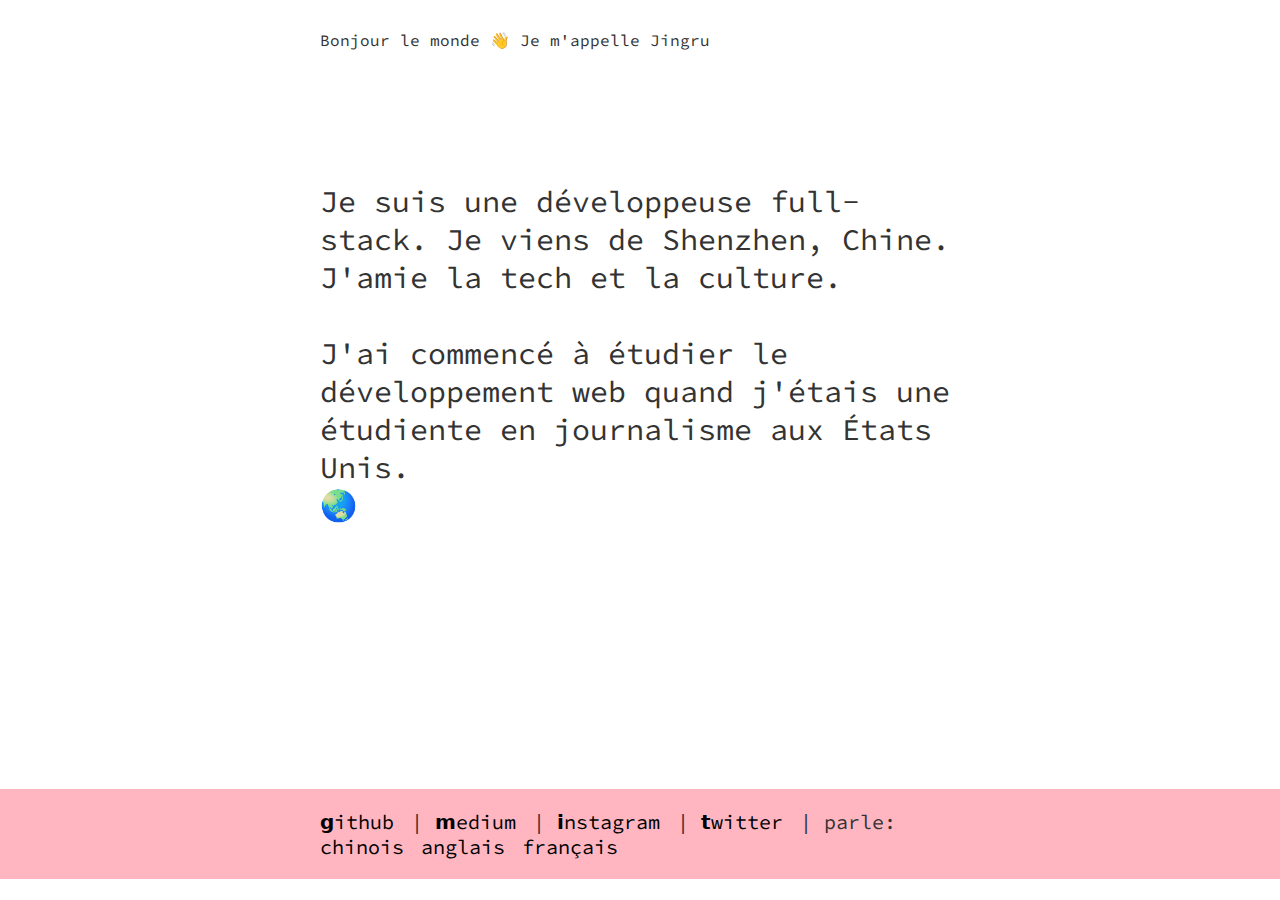
==== fr.html @ 141855a2 "footer" ====
<!DOCTYPE html>
<html>
  <head>
    <meta charset="utf-8" lang="fr" />
    <meta name="viewport" content="width=device-width, initial-scale=1">

    <meta name="description" content="Web developer, world traveller, lifelong learner."/>

    <meta property="og:url" content="https://www.jingru.co" />
    <meta property="og:type" content="website" />
    <meta property="og:title" content="Jingru Zhang" />
    <meta property="og:description" content="Web developer, world traveller, lifelong learner." />

    <link rel="stylesheet" type="text/css" href="styles.css">

    <title>jingru | développeuse full-stack</title>
  </head>
<!-- content -->
  <body>
    <div class="container">
      <div class="brand">
        Bonjour le monde 👋 Je m'appelle Jingru <br><br>
      </div>

      <main>
          <div class="intro">
            Je suis une développeuse full-stack. Je viens de Shenzhen, Chine. J'amie la tech et la culture. <br><br>
            J'ai commencé à étudier le développement web quand j'étais une étudiente en journalisme aux États Unis. <div class="rotate">🌏</div> <br><br>
          </div>

      </main>

    <div class="footer">
        <div class="links">
          <p>
          <a href="https://github.com/jingruzhang">𝗴ithub</a> |
          <a href="https://medium.com/@jingru.co">𝗺edium</a> |
          <a href="https://www.instagram.com/_jingru_/">𝗶nstagram</a> |
          <a href="https://twitter.com/jing_ru_zhang">𝘁witter</a> |
          parle: <a href="zh.html">chinois</a> <a href="index.html">anglais</a> <a href="fr.html">français</a>
          </p>
        </div>
    </div>
  </div>
  
  </body>
</html>
---- styles.css ----
@import url('https://fonts.googleapis.com/css?family=Source+Code+Pro');

/*all styles */
html, body {
  margin: 0;
  padding: 0;
  color: #333333;
  font-family: 'Source Code Pro', monospace;
}

*  {
  -webkit-box-sizing: border-box;
  -moz-box-sizing: border-box;
  box-sizing: border-box;
}

.container {
  display: grid;
  grid-template-columns: repeat(12, 1fr);
  grid-template-rows: 100px auto auto auto;
  height: 100vh;
  align-items: center;
}

.brand {
  grid-column: 4 / -4;
}

p {
  font-size: 20px;
}

.intro {
  font-size: 30px;
  padding: 2em 0;
}


main {
  grid-column: 4 / -4;
}

.links {
  grid-column: 4 /-4;
  height: 100%;
}

.links a {
  margin-right: 5px;
  text-decoration: none;
  color: black;
}

.links a:hover {
  color: hotpink;
}

.footer {
  background-color: lightpink;
  display: grid;
  grid-column: 1 / -1;
  grid-row: second-line / -1;
  grid-template-columns: repeat(12, 1fr);
  margin-bottom: 0px;
}

@media (max-width:768px) {
  .brand {
    grid-column: 2/-2;
  }

  main {
    grid-column: 2/-2;
  }

  .intro {
    font-size: 24px;
  }

  .links {
    grid-column: 2/-2;
  }
}
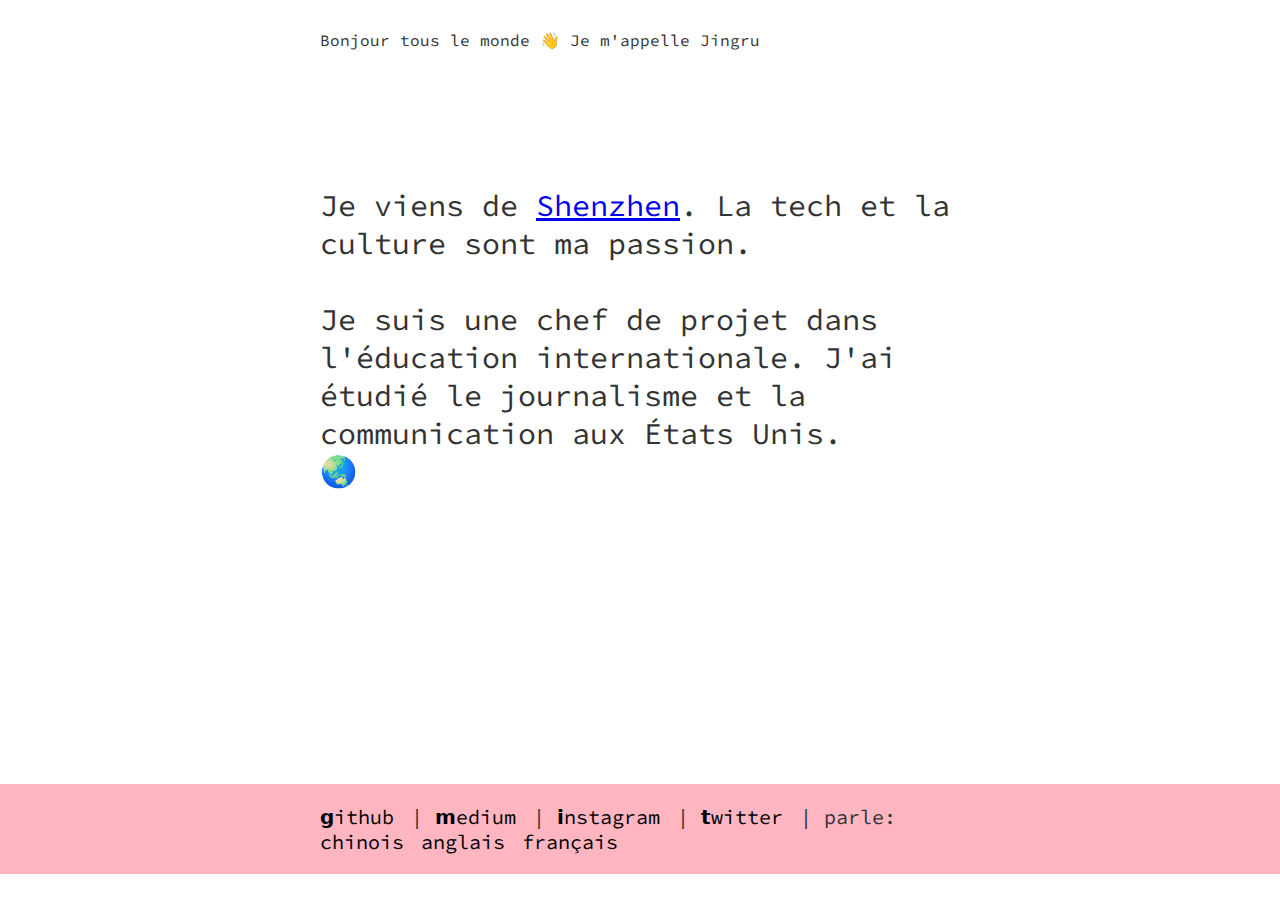
==== commit 27e89719: "update" ====
--- a/fr.html
+++ b/fr.html
@@ -4,28 +4,36 @@
     <meta charset="utf-8" lang="fr" />
     <meta name="viewport" content="width=device-width, initial-scale=1">
 
-    <meta name="description" content="Web developer, world traveller, lifelong learner."/>
+    <meta name="description" content="Project Manager, Multilingual Content Marketer, Web Developer"/>
 
     <meta property="og:url" content="https://www.jingru.co" />
     <meta property="og:type" content="website" />
     <meta property="og:title" content="Jingru Zhang" />
-    <meta property="og:description" content="Web developer, world traveller, lifelong learner." />
+    <meta property="og:description" content="Project Manager, Multilingual Content Marketer, Web Developer"/>
 
     <link rel="stylesheet" type="text/css" href="styles.css">
 
-    <title>jingru | développeuse full-stack</title>
+    <title>jingru | project manager, multilingual content marketer, web developer</title>
+    <script async src="https://www.googletagmanager.com/gtag/js?id=UA-90714389-2"></script>
+    <script>
+      window.dataLayer = window.dataLayer || [];
+      function gtag(){dataLayer.push(arguments);}
+      gtag('js', new Date());
+
+      gtag('config', 'UA-90714389-2');
+    </script>
   </head>
 <!-- content -->
   <body>
     <div class="container">
       <div class="brand">
-        Bonjour le monde 👋 Je m'appelle Jingru <br><br>
+        Bonjour tous le monde 👋 Je m'appelle Jingru <br><br>
       </div>
 
       <main>
           <div class="intro">
-            Je suis une développeuse full-stack. Je viens de Shenzhen, Chine. J'amie la tech et la culture. <br><br>
-            J'ai commencé à étudier le développement web quand j'étais une étudiente en journalisme aux États Unis. <div class="rotate">🌏</div> <br><br>
+            Je viens de <a href="https://www.lonelyplanet.com/china/guangdong/shenzhen">Shenzhen</a>. La tech et la culture sont ma passion. <br><br>
+            Je suis une chef de projet dans l'éducation internationale. J'ai étudié le journalisme et la communication aux États Unis. <div class="rotate">🌏</div> <br><br>
           </div>
 
       </main>
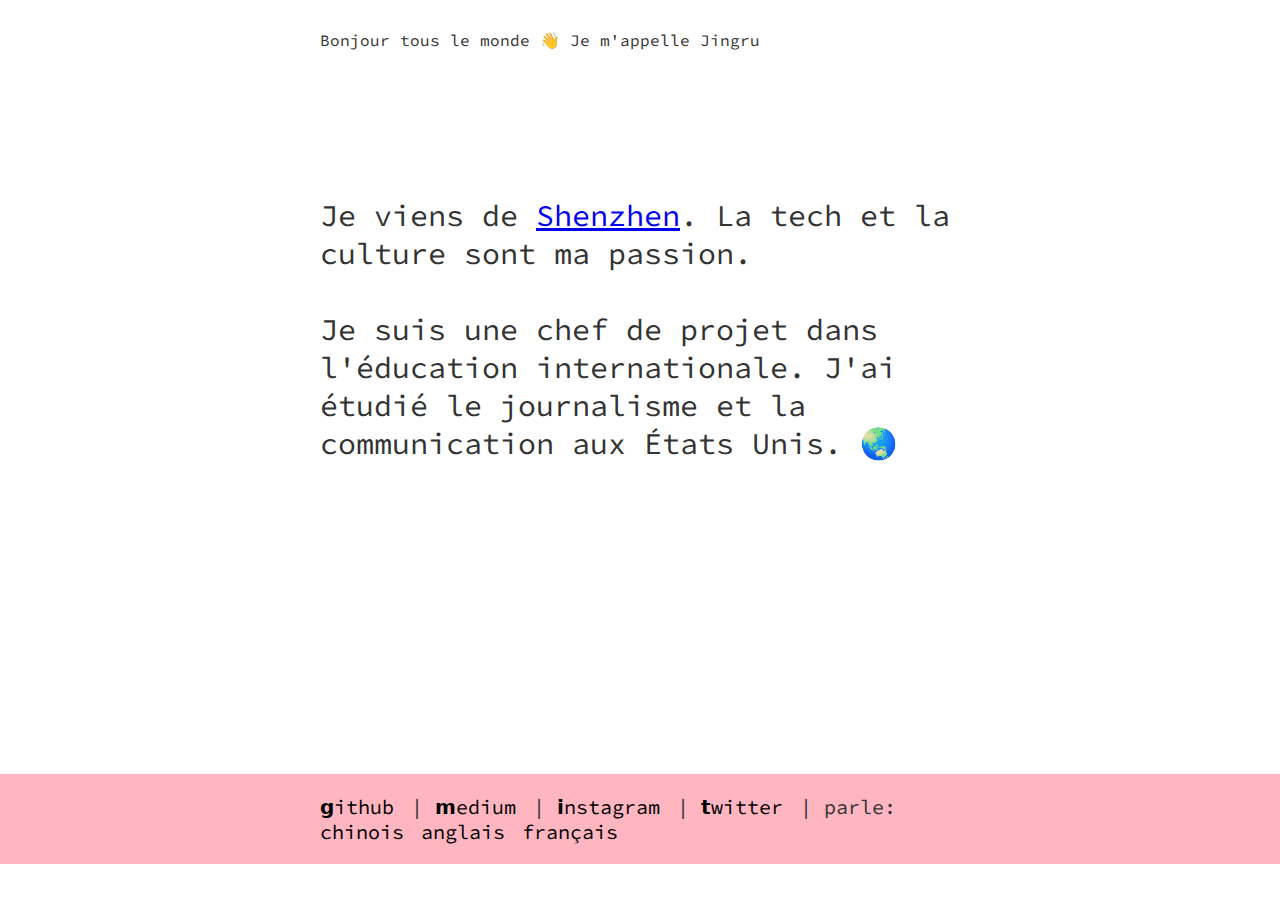
==== commit 1946e501: "take out class rotate" ====
--- a/fr.html
+++ b/fr.html
@@ -32,8 +32,8 @@
 
       <main>
           <div class="intro">
-            Je viens de <a href="https://www.lonelyplanet.com/china/guangdong/shenzhen">Shenzhen</a>. La tech et la culture sont ma passion. <br><br>
-            Je suis une chef de projet dans l'éducation internationale. J'ai étudié le journalisme et la communication aux États Unis. <div class="rotate">🌏</div> <br><br>
+            Je viens de <a class="links" href="https://www.lonelyplanet.com/china/guangdong/shenzhen">Shenzhen</a>. La tech et la culture sont ma passion. <br><br>
+            Je suis une chef de projet dans l'éducation internationale. J'ai étudié le journalisme et la communication aux États Unis. 🌏 <br><br>
           </div>
 
       </main>
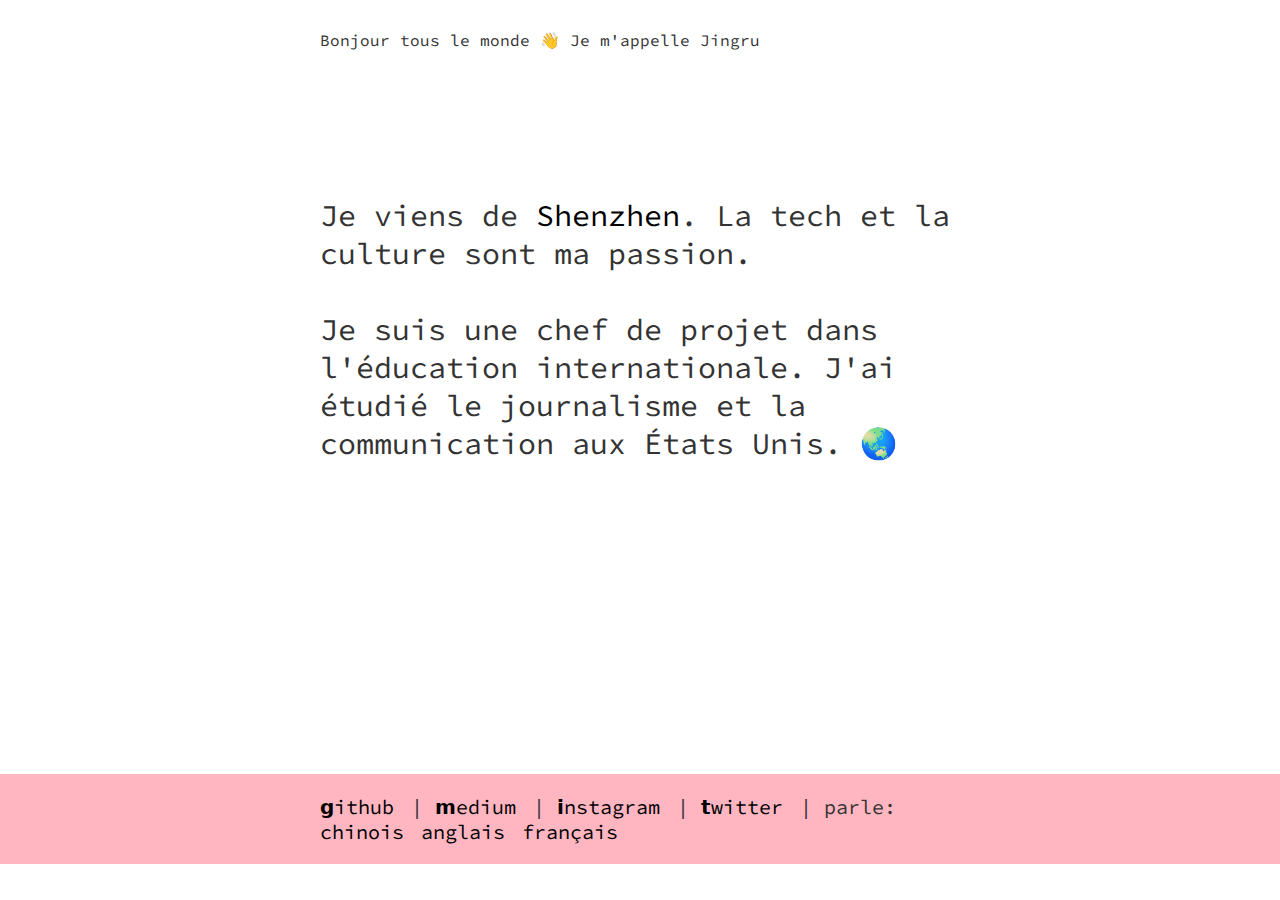
==== commit 8b3feaf5: "fix links" ====
--- a/fr.html
+++ b/fr.html
@@ -32,7 +32,7 @@
 
       <main>
           <div class="intro">
-            Je viens de <a class="links" href="https://www.lonelyplanet.com/china/guangdong/shenzhen">Shenzhen</a>. La tech et la culture sont ma passion. <br><br>
+            Je viens de <a href="https://www.lonelyplanet.com/china/guangdong/shenzhen">Shenzhen</a>. La tech et la culture sont ma passion. <br><br>
             Je suis une chef de projet dans l'éducation internationale. J'ai étudié le journalisme et la communication aux États Unis. 🌏 <br><br>
           </div>
 
--- a/styles.css
+++ b/styles.css
@@ -33,6 +33,15 @@
 .intro {
   font-size: 30px;
   padding: 2em 0;
+}
+
+.intro a {
+  text-decoration: none;
+  color: black;
+}
+
+.intro a:hover {
+  color: pink;
 }
 
 
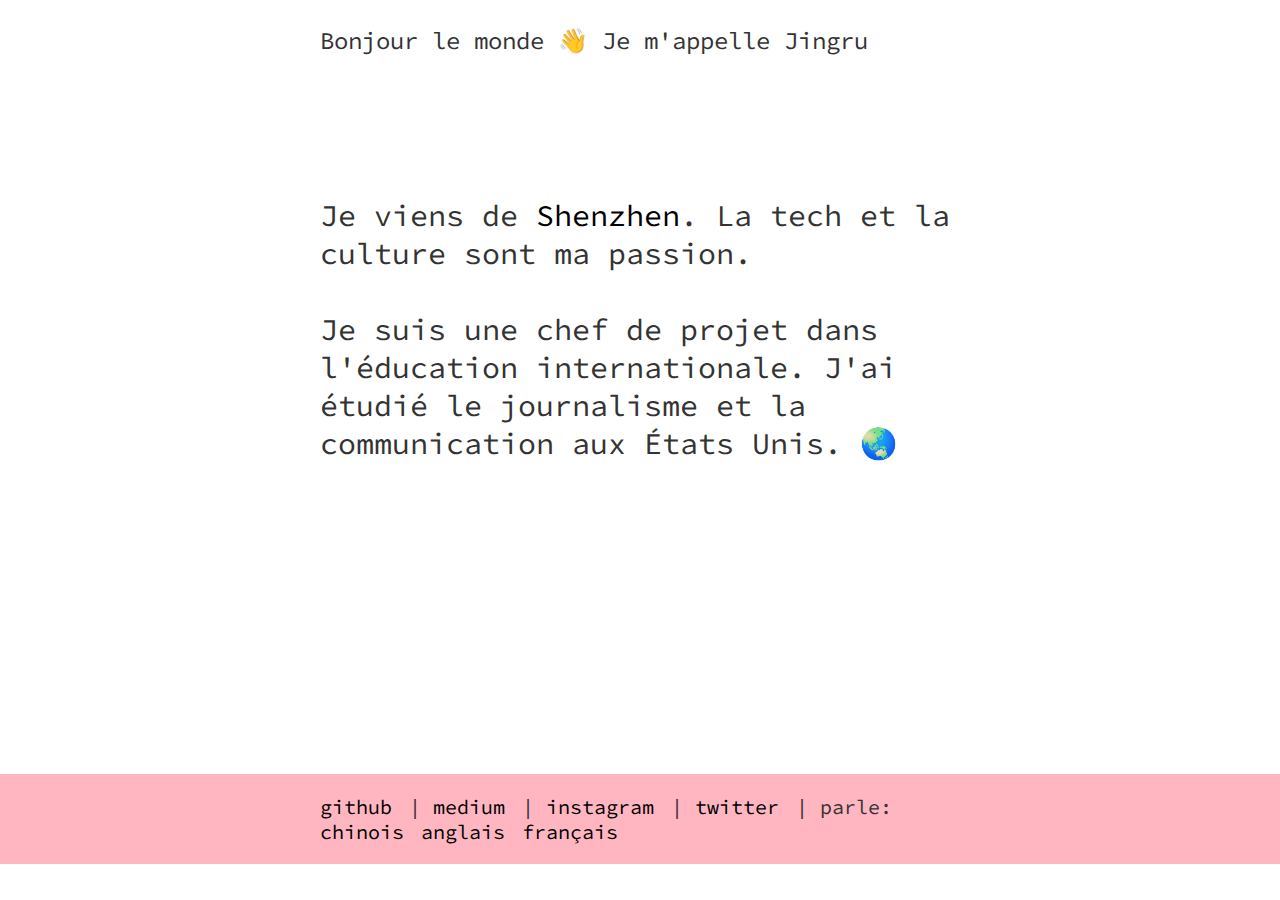
==== commit be1c2384: "fix fontsize" ====
--- a/fr.html
+++ b/fr.html
@@ -27,7 +27,7 @@
   <body>
     <div class="container">
       <div class="brand">
-        Bonjour tous le monde 👋 Je m'appelle Jingru <br><br>
+        <p>Bonjour le monde 👋 Je m'appelle Jingru </p><br>
       </div>
 
       <main>
@@ -41,10 +41,10 @@
     <div class="footer">
         <div class="links">
           <p>
-          <a href="https://github.com/jingruzhang">𝗴ithub</a> |
-          <a href="https://medium.com/@jingru.co">𝗺edium</a> |
-          <a href="https://www.instagram.com/_jingru_/">𝗶nstagram</a> |
-          <a href="https://twitter.com/jing_ru_zhang">𝘁witter</a> |
+          <a href="https://github.com/jingruzhang">github</a> |
+          <a href="https://medium.com/@jingru.co">medium</a> |
+          <a href="https://www.instagram.com/_jingru_/">instagram</a> |
+          <a href="https://twitter.com/jing_ru_zhang">twitter</a> |
           parle: <a href="zh.html">chinois</a> <a href="index.html">anglais</a> <a href="fr.html">français</a>
           </p>
         </div>
--- a/styles.css
+++ b/styles.css
@@ -5,7 +5,7 @@
   margin: 0;
   padding: 0;
   color: #333333;
-  font-family: 'Source Code Pro', monospace;
+  font-family: 'Source Code Pro', monospace, "Microsoft Yahei","微软雅黑";
 }
 
 *  {
@@ -24,6 +24,10 @@
 
 .brand {
   grid-column: 4 / -4;
+}
+
+.brand p {
+  font-size: 24px;
 }
 
 p {
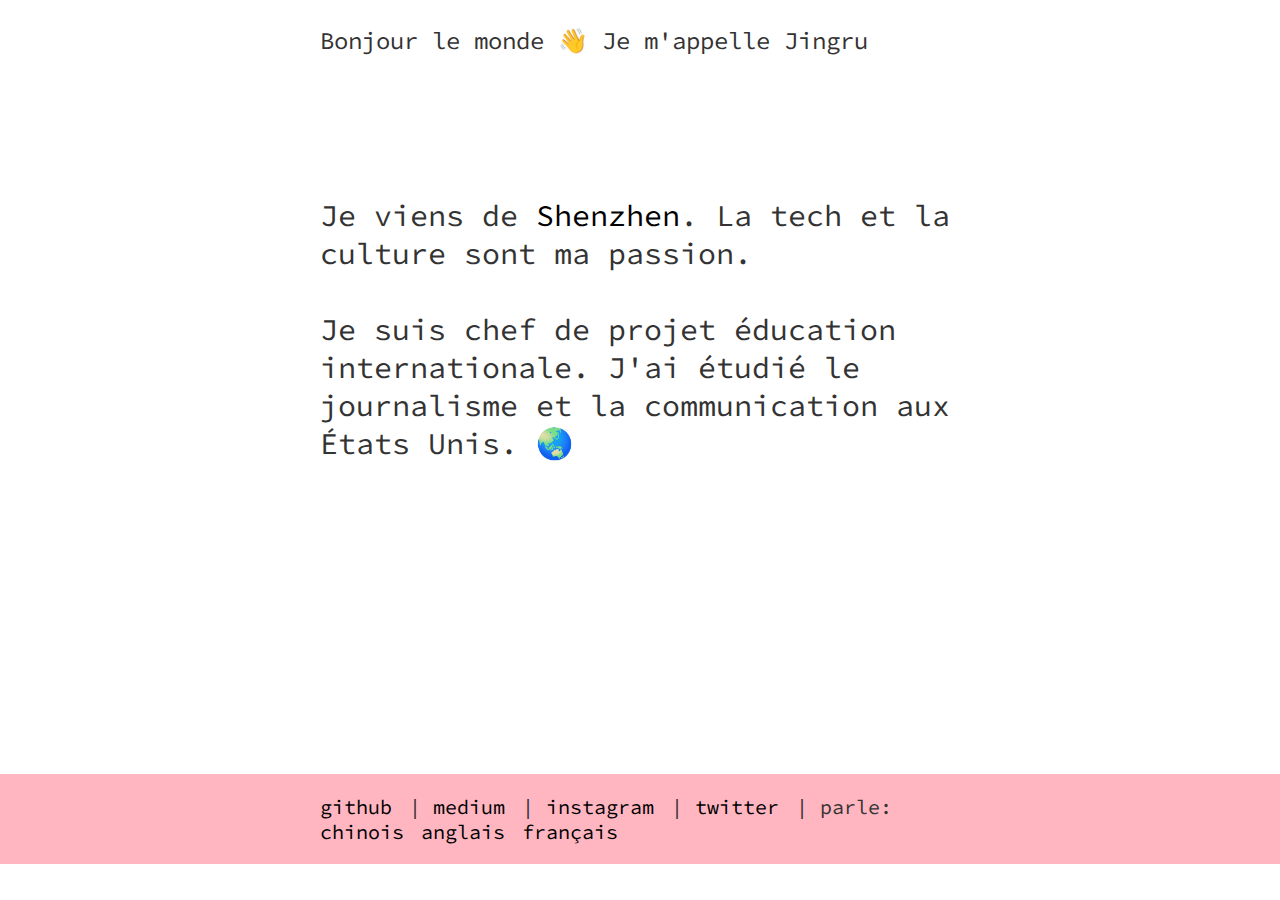
==== commit 6f419e0c: "fixed grammar" ====
--- a/fr.html
+++ b/fr.html
@@ -33,7 +33,7 @@
       <main>
           <div class="intro">
             Je viens de <a href="https://www.lonelyplanet.com/china/guangdong/shenzhen">Shenzhen</a>. La tech et la culture sont ma passion. <br><br>
-            Je suis une chef de projet dans l'éducation internationale. J'ai étudié le journalisme et la communication aux États Unis. 🌏 <br><br>
+            Je suis chef de projet éducation internationale. J'ai étudié le journalisme et la communication aux États Unis. 🌏 <br><br>
           </div>
 
       </main>
